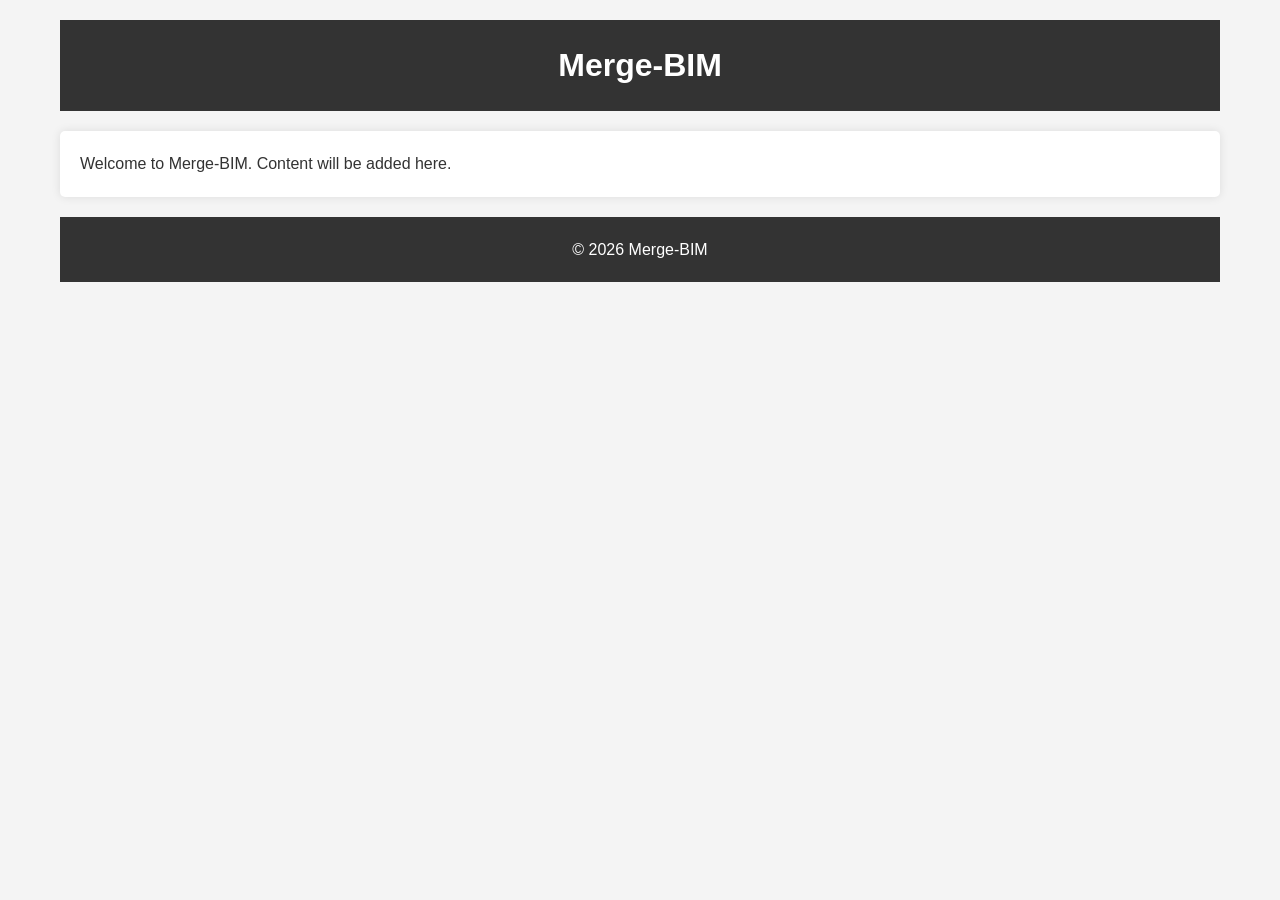
==== index.html @ 77d38a9b "Initial webapp structure: HTML, CSS, JS, Flask server" ====
<!DOCTYPE html>
<html lang="en">
<head>
    <meta charset="UTF-8">
    <meta name="viewport" content="width=device-width, initial-scale=1.0">
    <title>Merge-BIM</title>
    <link rel="stylesheet" href="styles.css">
</head>
<body>
    <div class="app-container">
        <header>
            <h1>Merge-BIM</h1>
        </header>
        <main>
            <p>Welcome to Merge-BIM. Content will be added here.</p>
        </main>
        <footer>
            <p>&copy; 2026 Merge-BIM</p>
        </footer>
    </div>
    <script src="app.js"></script>
</body>
</html>
---- styles.css ----
/* Base Styles */
* {
    margin: 0;
    padding: 0;
    box-sizing: border-box;
}

body {
    font-family: Arial, sans-serif;
    line-height: 1.6;
    background-color: #f4f4f4;
    color: #333;
}

.app-container {
    max-width: 1200px;
    margin: 0 auto;
    padding: 20px;
}

/* Header */
header {
    background: #333;
    color: #fff;
    padding: 20px 0;
    text-align: center;
    margin-bottom: 20px;
}

header h1 {
    font-size: 2rem;
}

/* Main Content */
main {
    padding: 20px;
    background: #fff;
    border-radius: 5px;
    box-shadow: 0 0 10px rgba(0, 0, 0, 0.1);
}

/* Footer */
footer {
    text-align: center;
    padding: 20px 0;
    margin-top: 20px;
    background: #333;
    color: #fff;
}
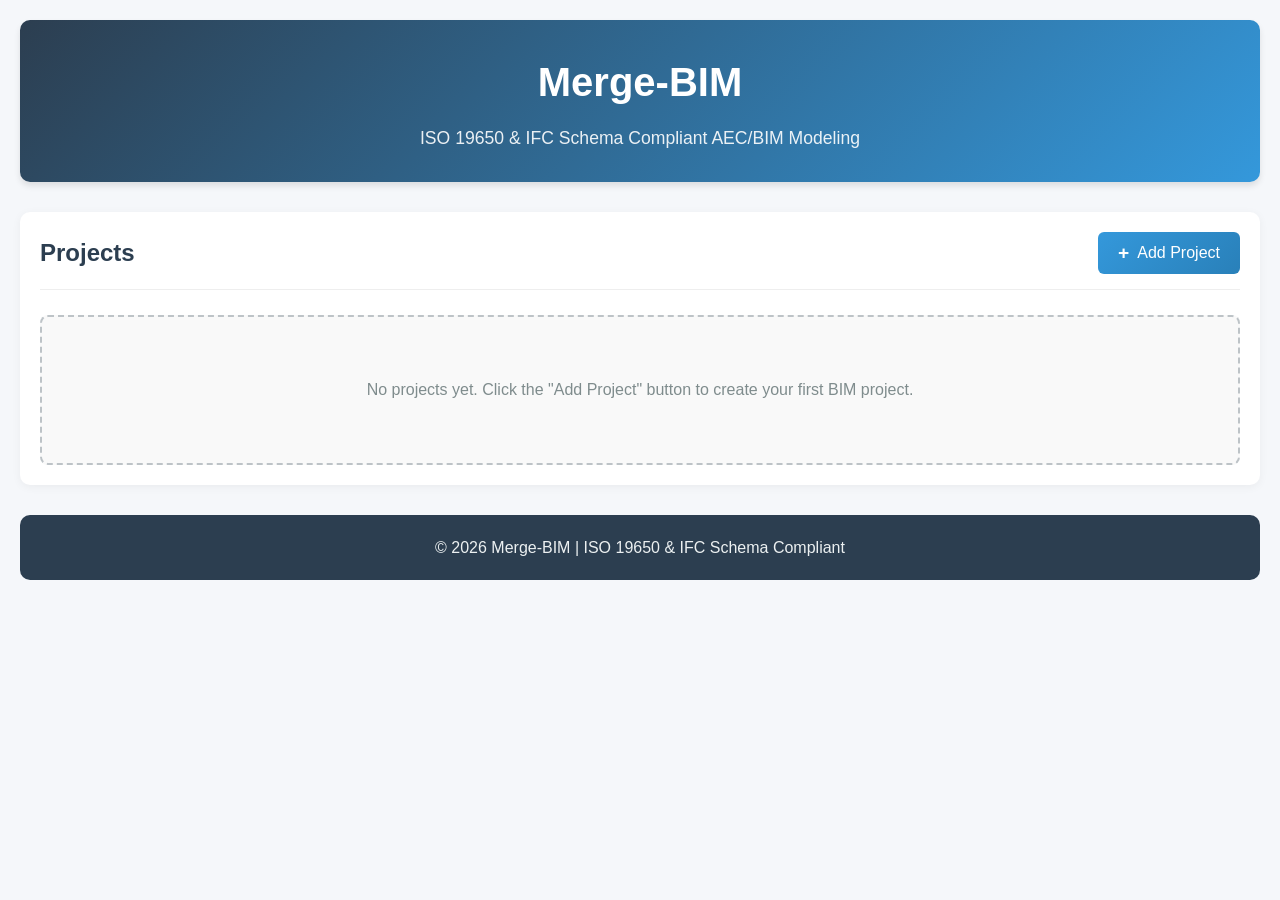
==== commit aa6c625c: "Add BIM project management homepage with ISO19650 and IFC schema support - Projects list display wit" ====
--- a/index.html
+++ b/index.html
@@ -3,21 +3,83 @@
 <head>
     <meta charset="UTF-8">
     <meta name="viewport" content="width=device-width, initial-scale=1.0">
-    <title>Merge-BIM</title>
+    <title>Merge-BIM - Projects</title>
     <link rel="stylesheet" href="styles.css">
 </head>
 <body>
     <div class="app-container">
         <header>
             <h1>Merge-BIM</h1>
+            <p class="subtitle">ISO 19650 & IFC Schema Compliant AEC/BIM Modeling</p>
         </header>
+        
         <main>
-            <p>Welcome to Merge-BIM. Content will be added here.</p>
+            <div class="header-actions">
+                <h2>Projects</h2>
+                <button id="addProjectBtn" class="btn btn-primary">
+                    <span class="btn-icon">+</span> Add Project
+                </button>
+            </div>
+            
+            <div class="projects-grid" id="projectsContainer">
+                <!-- Projects will be dynamically inserted here -->
+                <div class="empty-state">
+                    <p>No projects yet. Click the "Add Project" button to create your first BIM project.</p>
+                </div>
+            </div>
         </main>
+        
         <footer>
-            <p>&copy; 2026 Merge-BIM</p>
+            <p>&copy; 2026 Merge-BIM | ISO 19650 & IFC Schema Compliant</p>
         </footer>
     </div>
+    
+    <!-- Add Project Modal -->
+    <div id="addProjectModal" class="modal">
+        <div class="modal-content">
+            <div class="modal-header">
+                <h3>Create New Project</h3>
+                <span class="close-btn" id="closeModal">&times;</span>
+            </div>
+            <form id="projectForm">
+                <div class="form-group">
+                    <label for="projectName">Project Name *</label>
+                    <input type="text" id="projectName" required placeholder="e.g., Hospital Complex">
+                </div>
+                <div class="form-group">
+                    <label for="projectCode">Project Code</label>
+                    <input type="text" id="projectCode" placeholder="e.g., HC-2026">
+                </div>
+                <div class="form-group">
+                    <label for="projectDescription">Description</label>
+                    <textarea id="projectDescription" rows="3" placeholder="Brief description of the project..."></textarea>
+                </div>
+                <div class="form-row">
+                    <div class="form-group">
+                        <label for="ifcVersion">IFC Version</label>
+                        <select id="ifcVersion">
+                            <option value="IFC4">IFC4</option>
+                            <option value="IFC4x3">IFC4x3</option>
+                            <option value="IFC2x3">IFC2x3</option>
+                        </select>
+                    </div>
+                    <div class="form-group">
+                        <label for="isoStandard">ISO 19650 Part</label>
+                        <select id="isoStandard">
+                            <option value="ISO-19650-1">ISO 19650-1 (Concepts)</option>
+                            <option value="ISO-19650-2">ISO 19650-2 (Delivery Phase)</option>
+                            <option value="ISO-19650-3">ISO 19650-3 (Operational Phase)</option>
+                        </select>
+                    </div>
+                </div>
+                <div class="modal-actions">
+                    <button type="button" class="btn btn-secondary" id="cancelModal">Cancel</button>
+                    <button type="submit" class="btn btn-primary">Create Project</button>
+                </div>
+            </form>
+        </div>
+    </div>
+    
     <script src="app.js"></script>
 </body>
 </html>
--- a/styles.css
+++ b/styles.css
@@ -6,44 +6,350 @@
 }
 
 body {
-    font-family: Arial, sans-serif;
+    font-family: 'Segoe UI', Tahoma, Geneva, Verdana, sans-serif;
     line-height: 1.6;
-    background-color: #f4f4f4;
+    background-color: #f5f7fa;
     color: #333;
 }
 
 .app-container {
-    max-width: 1200px;
+    max-width: 1400px;
     margin: 0 auto;
     padding: 20px;
 }
 
 /* Header */
 header {
-    background: #333;
+    background: linear-gradient(135deg, #2c3e50 0%, #3498db 100%);
     color: #fff;
-    padding: 20px 0;
+    padding: 30px 0;
     text-align: center;
-    margin-bottom: 20px;
+    margin-bottom: 30px;
+    border-radius: 10px;
+    box-shadow: 0 4px 6px rgba(0, 0, 0, 0.1);
 }
 
 header h1 {
-    font-size: 2rem;
+    font-size: 2.5rem;
+    margin-bottom: 10px;
+}
+
+.subtitle {
+    font-size: 1.1rem;
+    opacity: 0.9;
 }
 
 /* Main Content */
 main {
     padding: 20px;
     background: #fff;
-    border-radius: 5px;
-    box-shadow: 0 0 10px rgba(0, 0, 0, 0.1);
+    border-radius: 10px;
+    box-shadow: 0 2px 10px rgba(0, 0, 0, 0.05);
+}
+
+.header-actions {
+    display: flex;
+    justify-content: space-between;
+    align-items: center;
+    margin-bottom: 25px;
+    padding-bottom: 15px;
+    border-bottom: 1px solid #eee;
+}
+
+.header-actions h2 {
+    font-size: 1.5rem;
+    color: #2c3e50;
+}
+
+/* Buttons */
+.btn {
+    display: inline-flex;
+    align-items: center;
+    gap: 8px;
+    padding: 10px 20px;
+    border: none;
+    border-radius: 6px;
+    font-size: 1rem;
+    cursor: pointer;
+    transition: all 0.3s ease;
+    font-weight: 500;
+}
+
+.btn-primary {
+    background: linear-gradient(135deg, #3498db 0%, #2980b9 100%);
+    color: white;
+}
+
+.btn-primary:hover {
+    transform: translateY(-2px);
+    box-shadow: 0 4px 8px rgba(52, 152, 219, 0.3);
+}
+
+.btn-secondary {
+    background: #ecf0f1;
+    color: #2c3e50;
+}
+
+.btn-secondary:hover {
+    background: #bdc3c7;
+}
+
+.btn-icon {
+    font-size: 1.2rem;
+    font-weight: bold;
+}
+
+/* Projects Grid */
+.projects-grid {
+    display: grid;
+    grid-template-columns: repeat(auto-fill, minmax(350px, 1fr));
+    gap: 20px;
+}
+
+.empty-state {
+    grid-column: 1 / -1;
+    text-align: center;
+    padding: 60px 20px;
+    color: #7f8c8d;
+    background: #f9f9f9;
+    border-radius: 8px;
+    border: 2px dashed #bdc3c7;
+}
+
+/* Project Card */
+.project-card {
+    background: #fff;
+    border-radius: 8px;
+    padding: 20px;
+    box-shadow: 0 2px 8px rgba(0, 0, 0, 0.08);
+    transition: all 0.3s ease;
+    border-left: 4px solid #3498db;
+}
+
+.project-card:hover {
+    transform: translateY(-4px);
+    box-shadow: 0 6px 16px rgba(0, 0, 0, 0.12);
+}
+
+.project-header {
+    display: flex;
+    justify-content: space-between;
+    align-items: flex-start;
+    margin-bottom: 15px;
+}
+
+.project-name {
+    font-size: 1.3rem;
+    font-weight: 600;
+    color: #2c3e50;
+    margin-bottom: 5px;
+}
+
+.project-code {
+    font-size: 0.9rem;
+    color: #7f8c8d;
+    font-family: monospace;
+}
+
+.project-badges {
+    display: flex;
+    gap: 8px;
+}
+
+.badge {
+    padding: 4px 10px;
+    border-radius: 12px;
+    font-size: 0.75rem;
+    font-weight: 600;
+    text-transform: uppercase;
+}
+
+.badge-ifc {
+    background: #e3f2fd;
+    color: #1976d2;
+}
+
+.badge-iso {
+    background: #f3e5f5;
+    color: #7b1fa2;
+}
+
+.project-description {
+    color: #555;
+    margin-bottom: 15px;
+    font-size: 0.95rem;
+    line-height: 1.5;
+}
+
+.project-meta {
+    display: flex;
+    justify-content: space-between;
+    align-items: center;
+    padding-top: 15px;
+    border-top: 1px solid #eee;
+    font-size: 0.85rem;
+    color: #7f8c8d;
+}
+
+.project-actions {
+    display: flex;
+    gap: 8px;
+}
+
+.project-actions button {
+    padding: 6px 12px;
+    font-size: 0.8rem;
+}
+
+/* Modal */
+.modal {
+    display: none;
+    position: fixed;
+    top: 0;
+    left: 0;
+    width: 100%;
+    height: 100%;
+    background: rgba(0, 0, 0, 0.5);
+    z-index: 1000;
+    align-items: center;
+    justify-content: center;
+}
+
+.modal.active {
+    display: flex;
+}
+
+.modal-content {
+    background: #fff;
+    border-radius: 10px;
+    width: 90%;
+    max-width: 600px;
+    max-height: 90vh;
+    overflow-y: auto;
+    box-shadow: 0 10px 30px rgba(0, 0, 0, 0.2);
+    animation: modalSlideIn 0.3s ease;
+}
+
+@keyframes modalSlideIn {
+    from {
+        opacity: 0;
+        transform: translateY(-20px);
+    }
+    to {
+        opacity: 1;
+        transform: translateY(0);
+    }
+}
+
+.modal-header {
+    display: flex;
+    justify-content: space-between;
+    align-items: center;
+    padding: 20px 25px;
+    border-bottom: 1px solid #eee;
+}
+
+.modal-header h3 {
+    font-size: 1.4rem;
+    color: #2c3e50;
+}
+
+.close-btn {
+    font-size: 1.8rem;
+    color: #7f8c8d;
+    cursor: pointer;
+    line-height: 1;
+    transition: color 0.3s;
+}
+
+.close-btn:hover {
+    color: #e74c3c;
+}
+
+/* Form Styles */
+form {
+    padding: 25px;
+}
+
+.form-group {
+    margin-bottom: 20px;
+}
+
+.form-group label {
+    display: block;
+    margin-bottom: 8px;
+    font-weight: 500;
+    color: #2c3e50;
+}
+
+.form-group input,
+.form-group select,
+.form-group textarea {
+    width: 100%;
+    padding: 12px;
+    border: 1px solid #ddd;
+    border-radius: 6px;
+    font-size: 1rem;
+    transition: border-color 0.3s;
+    font-family: inherit;
+}
+
+.form-group input:focus,
+.form-group select:focus,
+.form-group textarea:focus {
+    outline: none;
+    border-color: #3498db;
+    box-shadow: 0 0 0 2px rgba(52, 152, 219, 0.2);
+}
+
+.form-group textarea {
+    resize: vertical;
+    min-height: 80px;
+}
+
+.form-row {
+    display: grid;
+    grid-template-columns: 1fr 1fr;
+    gap: 20px;
+}
+
+.modal-actions {
+    display: flex;
+    justify-content: flex-end;
+    gap: 12px;
+    padding-top: 20px;
+    border-top: 1px solid #eee;
+    margin-top: 20px;
 }
 
 /* Footer */
 footer {
     text-align: center;
     padding: 20px 0;
-    margin-top: 20px;
-    background: #333;
-    color: #fff;
-}
+    margin-top: 30px;
+    background: #2c3e50;
+    color: #ecf0f1;
+    border-radius: 10px;
+}
+
+/* Responsive */
+@media (max-width: 768px) {
+    .header-actions {
+        flex-direction: column;
+        align-items: flex-start;
+        gap: 15px;
+    }
+    
+    .form-row {
+        grid-template-columns: 1fr;
+    }
+    
+    .modal-content {
+        width: 95%;
+        margin: 20px;
+    }
+    
+    .projects-grid {
+        grid-template-columns: 1fr;
+    }
+}
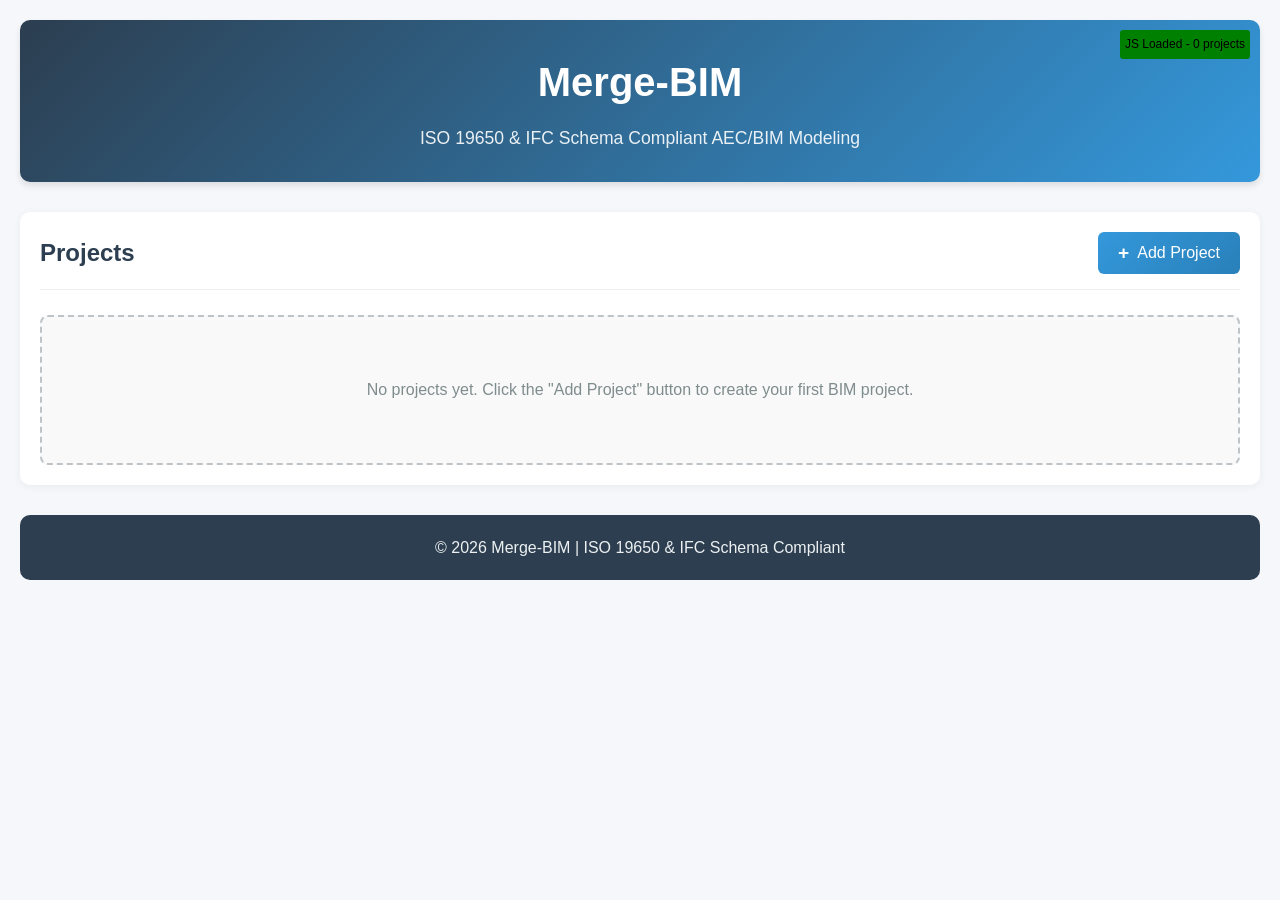
==== commit 4fed8050: "Add visual JS loading indicator and delay initialization - Added jsStatus div to show JavaScript loa" ====
--- a/index.html
+++ b/index.html
@@ -11,6 +11,7 @@
         <header>
             <h1>Merge-BIM</h1>
             <p class="subtitle">ISO 19650 & IFC Schema Compliant AEC/BIM Modeling</p>
+            <div id="jsStatus" style="position: absolute; top: 10px; right: 10px; background: red; color: white; padding: 5px; border-radius: 3px; font-size: 12px;">JS Not Loaded</div>
         </header>
         
         <main>
--- a/styles.css
+++ b/styles.css
@@ -27,6 +27,7 @@
     margin-bottom: 30px;
     border-radius: 10px;
     box-shadow: 0 4px 6px rgba(0, 0, 0, 0.1);
+    position: relative;
 }
 
 header h1 {
@@ -37,6 +38,22 @@
 .subtitle {
     font-size: 1.1rem;
     opacity: 0.9;
+}
+
+.header-nav {
+    position: absolute;
+    top: 20px;
+    left: 20px;
+}
+
+.header-nav .btn-secondary {
+    background: rgba(255, 255, 255, 0.2);
+    color: white;
+    border: 1px solid rgba(255, 255, 255, 0.3);
+}
+
+.header-nav .btn-secondary:hover {
+    background: rgba(255, 255, 255, 0.3);
 }
 
 /* Main Content */
@@ -59,6 +76,110 @@
 .header-actions h2 {
     font-size: 1.5rem;
     color: #2c3e50;
+}
+
+/* Project Header Details */
+.project-header-details {
+    display: flex;
+    justify-content: space-between;
+    align-items: flex-start;
+    margin-bottom: 30px;
+    padding-bottom: 20px;
+    border-bottom: 1px solid #eee;
+    gap: 20px;
+}
+
+.project-info {
+    flex: 1;
+}
+
+.project-main-info h2 {
+    font-size: 1.8rem;
+    color: #2c3e50;
+    margin-bottom: 10px;
+}
+
+.project-meta-row {
+    display: flex;
+    align-items: center;
+    gap: 15px;
+    margin-bottom: 15px;
+}
+
+.project-code {
+    font-size: 0.9rem;
+    color: #7f8c8d;
+    font-family: monospace;
+    background: rgba(0, 0, 0, 0.05);
+    padding: 4px 10px;
+    border-radius: 4px;
+}
+
+.project-badges {
+    display: flex;
+    gap: 8px;
+}
+
+.badge {
+    padding: 4px 10px;
+    border-radius: 12px;
+    font-size: 0.75rem;
+    font-weight: 600;
+    text-transform: uppercase;
+}
+
+.badge-ifc {
+    background: #e3f2fd;
+    color: #1976d2;
+}
+
+.badge-iso {
+    background: #f3e5f5;
+    color: #7b1fa2;
+}
+
+.badge-type {
+    background: #e8f5e9;
+    color: #2e7d32;
+}
+
+.badge-status {
+    background: #fff3e0;
+    color: #e65100;
+}
+
+.project-description {
+    color: #555;
+    font-size: 1rem;
+    line-height: 1.6;
+}
+
+.project-actions-header {
+    display: flex;
+    gap: 10px;
+}
+
+/* Sections */
+.section {
+    margin-bottom: 30px;
+}
+
+.section-header {
+    display: flex;
+    justify-content: space-between;
+    align-items: center;
+    margin-bottom: 15px;
+}
+
+.section-header h3 {
+    font-size: 1.4rem;
+    color: #2c3e50;
+}
+
+.section-description {
+    color: #7f8c8d;
+    margin-bottom: 20px;
+    font-size: 0.95rem;
 }
 
 /* Buttons */
@@ -145,42 +266,6 @@
     margin-bottom: 5px;
 }
 
-.project-code {
-    font-size: 0.9rem;
-    color: #7f8c8d;
-    font-family: monospace;
-}
-
-.project-badges {
-    display: flex;
-    gap: 8px;
-}
-
-.badge {
-    padding: 4px 10px;
-    border-radius: 12px;
-    font-size: 0.75rem;
-    font-weight: 600;
-    text-transform: uppercase;
-}
-
-.badge-ifc {
-    background: #e3f2fd;
-    color: #1976d2;
-}
-
-.badge-iso {
-    background: #f3e5f5;
-    color: #7b1fa2;
-}
-
-.project-description {
-    color: #555;
-    margin-bottom: 15px;
-    font-size: 0.95rem;
-    line-height: 1.5;
-}
-
 .project-meta {
     display: flex;
     justify-content: space-between;
@@ -199,6 +284,105 @@
 .project-actions button {
     padding: 6px 12px;
     font-size: 0.8rem;
+}
+
+/* Scope Packages Grid */
+.scope-packages-grid {
+    display: grid;
+    grid-template-columns: repeat(auto-fill, minmax(300px, 1fr));
+    gap: 20px;
+}
+
+/* Scope Package Card */
+.scope-package-card {
+    background: #fff;
+    border-radius: 8px;
+    padding: 20px;
+    box-shadow: 0 2px 8px rgba(0, 0, 0, 0.08);
+    transition: all 0.3s ease;
+    border-left: 4px solid #2ecc71;
+}
+
+.scope-package-card:hover {
+    transform: translateY(-4px);
+    box-shadow: 0 6px 16px rgba(0, 0, 0, 0.12);
+}
+
+.scope-package-header {
+    margin-bottom: 15px;
+}
+
+.scope-package-name {
+    font-size: 1.2rem;
+    font-weight: 600;
+    color: #2c3e50;
+    margin-bottom: 8px;
+}
+
+.scope-package-code {
+    font-size: 0.85rem;
+    color: #7f8c8d;
+    font-family: monospace;
+    margin-bottom: 10px;
+}
+
+.scope-package-badges {
+    display: flex;
+    gap: 8px;
+    margin-bottom: 15px;
+}
+
+.scope-package-description {
+    color: #555;
+    font-size: 0.9rem;
+    line-height: 1.5;
+    margin-bottom: 15px;
+}
+
+.scope-package-meta {
+    display: flex;
+    justify-content: space-between;
+    align-items: center;
+    padding-top: 15px;
+    border-top: 1px solid #eee;
+    font-size: 0.8rem;
+    color: #7f8c8d;
+}
+
+.scope-package-actions {
+    display: flex;
+    gap: 8px;
+}
+
+.scope-package-actions button {
+    padding: 6px 12px;
+    font-size: 0.75rem;
+}
+
+.scope-package-entities {
+    margin-top: 10px;
+    font-size: 0.8rem;
+    color: #7f8c8d;
+}
+
+.scope-package-entities-title {
+    font-weight: 600;
+    color: #2c3e50;
+    margin-bottom: 5px;
+}
+
+.scope-package-entities-list {
+    display: flex;
+    flex-wrap: wrap;
+    gap: 5px;
+}
+
+.entity-tag {
+    background: #e3f2fd;
+    color: #1976d2;
+    padding: 2px 8px;
+    border-radius: 4px;
+    font-size: 0.75rem;
 }
 
 /* Modal */
@@ -230,6 +414,10 @@
     animation: modalSlideIn 0.3s ease;
 }
 
+.modal-wide {
+    max-width: 800px;
+}
+
 @keyframes modalSlideIn {
     from {
         opacity: 0;
@@ -322,6 +510,65 @@
     margin-top: 20px;
 }
 
+/* Checkbox Group */
+.checkbox-group {
+    display: grid;
+    grid-template-columns: repeat(auto-fill, minmax(150px, 1fr));
+    gap: 10px;
+}
+
+.checkbox-label {
+    display: flex;
+    align-items: center;
+    gap: 8px;
+    padding: 8px 12px;
+    background: #f9f9f9;
+    border-radius: 6px;
+    cursor: pointer;
+    transition: all 0.3s;
+    font-size: 0.9rem;
+}
+
+.checkbox-label:hover {
+    background: #f0f0f0;
+}
+
+.checkbox-label input[type="checkbox"] {
+    width: auto;
+    cursor: pointer;
+}
+
+/* Scope Details */
+.scope-details {
+    padding: 25px;
+}
+
+.scope-details-row {
+    margin-bottom: 20px;
+    padding-bottom: 20px;
+    border-bottom: 1px solid #eee;
+}
+
+.scope-details-row:last-child {
+    border-bottom: none;
+    margin-bottom: 0;
+    padding-bottom: 0;
+}
+
+.scope-details-label {
+    font-weight: 600;
+    color: #2c3e50;
+    margin-bottom: 8px;
+    font-size: 0.9rem;
+    text-transform: uppercase;
+    letter-spacing: 0.5px;
+}
+
+.scope-details-value {
+    color: #555;
+    line-height: 1.6;
+}
+
 /* Footer */
 footer {
     text-align: center;
@@ -349,7 +596,31 @@
         margin: 20px;
     }
     
-    .projects-grid {
+    .projects-grid,
+    .scope-packages-grid {
         grid-template-columns: 1fr;
     }
-}
+    
+    .project-header-details {
+        flex-direction: column;
+    }
+    
+    .project-actions-header {
+        width: 100%;
+        justify-content: flex-start;
+    }
+    
+    .checkbox-group {
+        grid-template-columns: 1fr 1fr;
+    }
+}
+
+@media (max-width: 480px) {
+    .checkbox-group {
+        grid-template-columns: 1fr;
+    }
+    
+    .form-row {
+        grid-template-columns: 1fr;
+    }
+}
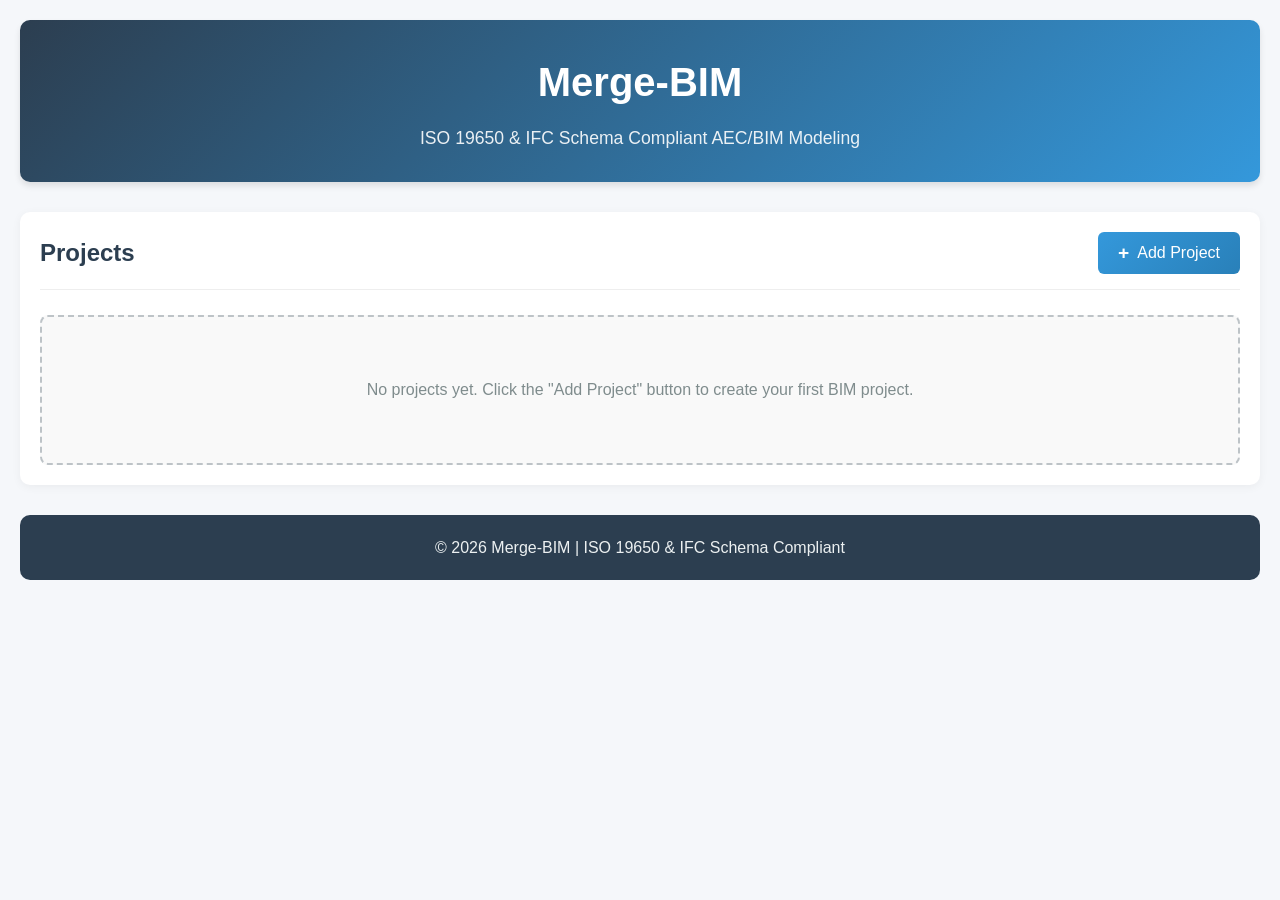
==== commit 610b01df: "Remove test code and simplify rendering - Removed test HTML that was blocking actual project renderi" ====
--- a/index.html
+++ b/index.html
@@ -11,7 +11,6 @@
         <header>
             <h1>Merge-BIM</h1>
             <p class="subtitle">ISO 19650 & IFC Schema Compliant AEC/BIM Modeling</p>
-            <div id="jsStatus" style="position: absolute; top: 10px; right: 10px; background: red; color: white; padding: 5px; border-radius: 3px; font-size: 12px;">JS Not Loaded</div>
         </header>
         
         <main>
